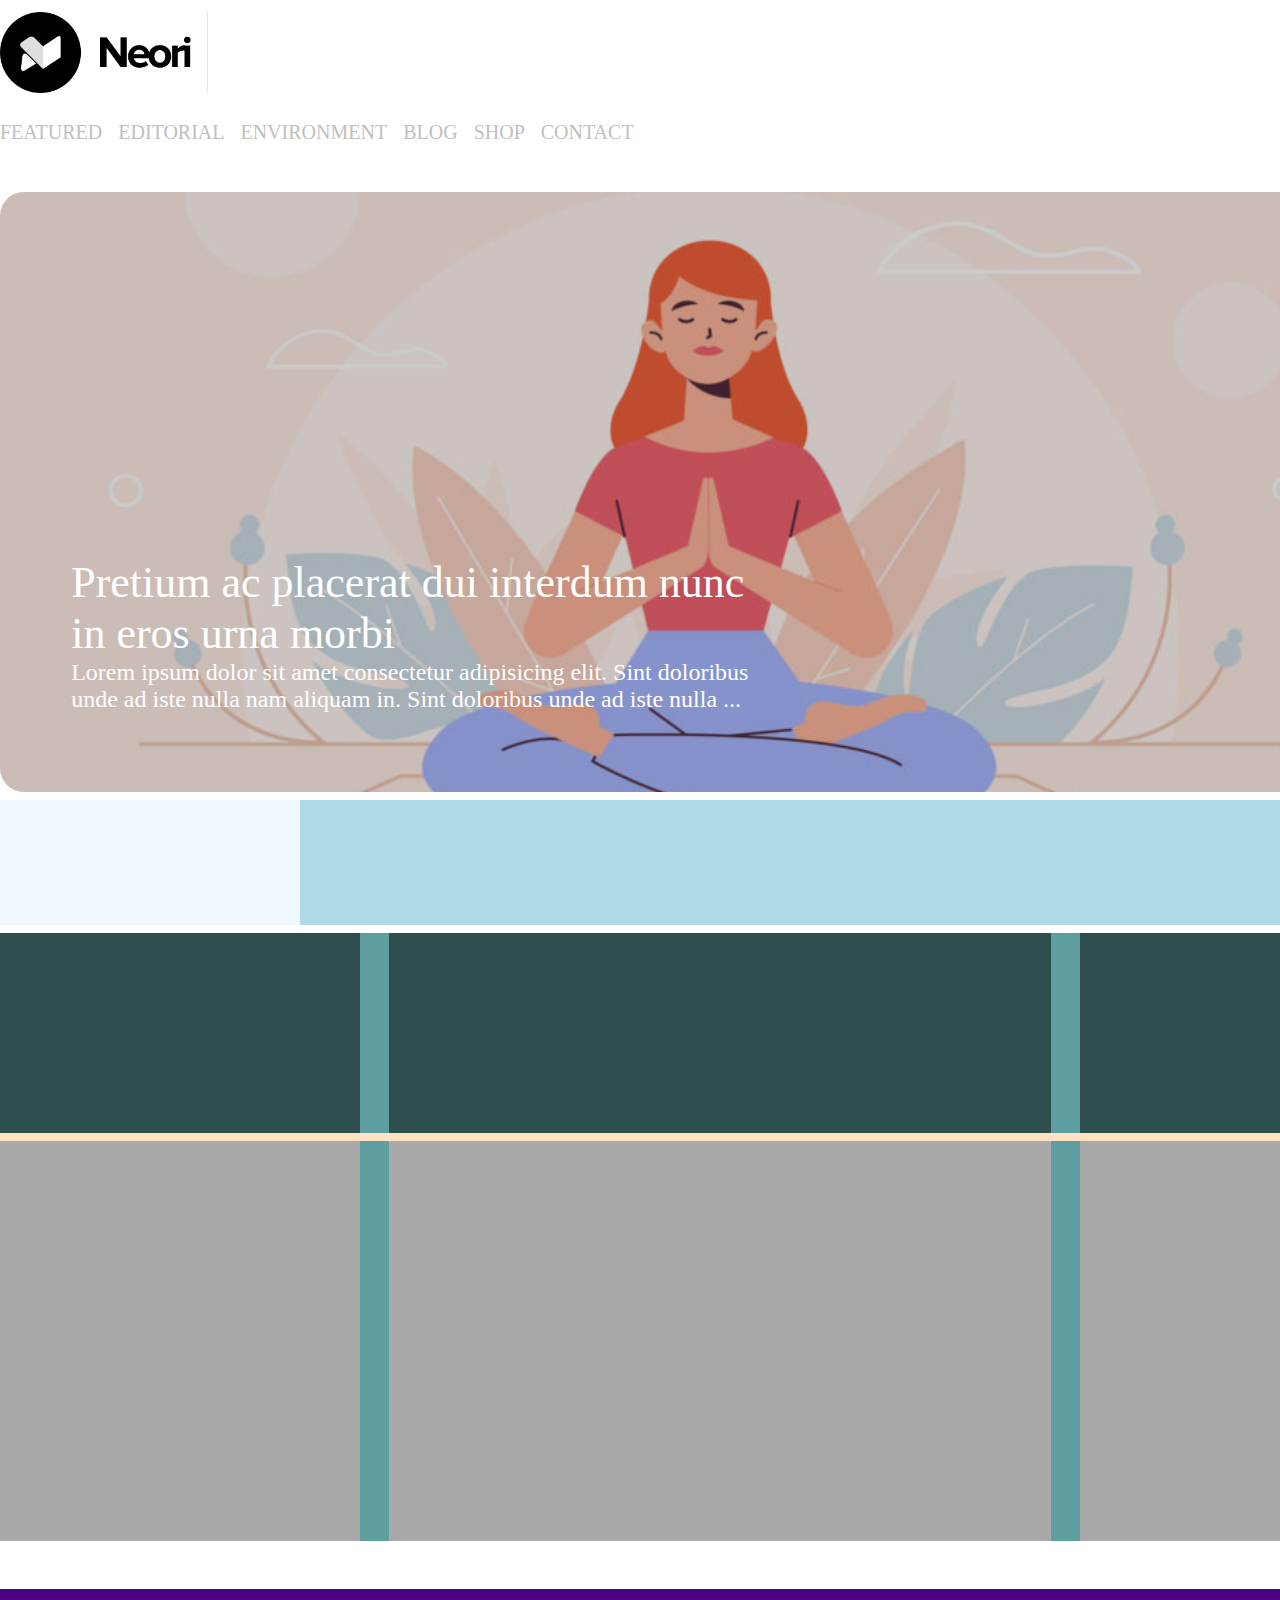
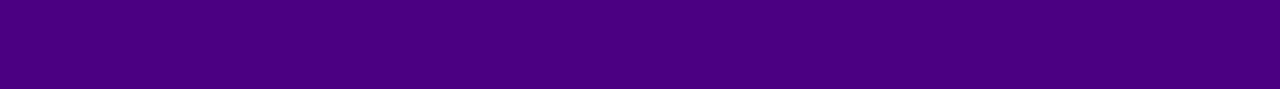
==== index.html @ 006f032c "Add Hero img with title and description" ====
<!DOCTYPE html>
<html lang="it">

<head>
    <meta charset="UTF-8">
    <meta http-equiv="X-UA-Compatible" content="IE=edge">
    <meta name="viewport" content="width=device-width, initial-scale=1.0">
    <title>Struttura WP</title>
    <link rel="stylesheet" href="./css/style.css">
</head>

<body>

    <header class="site-header">
        <div class="center">
            <div class="logo">
                <img src="./img/logo.png" alt="Logo Neori">
            </div>
            <nav class="navigation-bar clearfix">
                <div><a href="#">FEATURED</a></div>
                <div><a href="#">EDITORIAL</a></div>
                <div><a href="#">ENVIRONMENT</a></div>
                <div><a href="#">BLOG</a></div>
                <div><a href="#">SHOP</a></div>
                <div><a href="#">CONTACT</a></div>
            </nav>
        </div>
        <!-- /.center-header -->
    </header>
    <!-- /.site-header -->

    <main class="site-main center">
        <div class="hero-img">
            <div class="hero-title">
                <div class="title">
                    <h1>Pretium ac placerat dui interdum nunc in eros urna morbi</h1>
                </div>
                <div class="description">
                    <p>Lorem ipsum dolor sit amet consectetur adipisicing elit. Sint doloribus unde ad iste nulla nam aliquam in. Sint doloribus unde ad iste nulla ...</p>
                </div>
            </div>
            <!-- /.hero-title -->
        </div>
        <!-- /.hero-img -->

        <div class="leadership">
            <div class="lead-contain">
                <div class="lead-title border-bottom"></div>
                <div class="lead-description"></div>
            </div>
            <!-- /.lead-contain -->
        </div>
        <!-- /.leadership -->

        <div class="grid">
            <div class="row-1 clearfix">
                <div class="col1 img"></div>
                <div class="col2 img"></div>
                <div class="col3 img"></div>
            </div>
            <!-- /.row -->
            <div class="row-1 clearfix">
                <div class="col1 description"></div>
                <div class="col2 description"></div>
                <div class="col3 description"></div>
            </div>
            <!-- /.row -->
        </div>
        <!-- /.grid -->
    </main>
    <!-- /.site-main -->

    <footer class="site-footer">
        <div class="center-footer center"></div>
    </footer>
    <!-- /.site-footer -->

</body>

</html>
---- css/style.css ----
/* 
Common
******************/

* {
    margin: 0;
    padding: 0;
    box-sizing: border-box;
}


/* 
Utility
******************/

.clearfix::after {
    content: "";
    display: table;
    clear: both;
}

.center {
    width: 1440px;
    margin: 0 auto;
}


/* 
Header
******************/


/* header */

.logo {
    margin-bottom: 1.5rem;
}

.logo img {
    width: 13rem;
    padding-right: 1rem;
    margin-top: 0.75rem;
    border-right: 1px solid #e5e5e5;
}

.navigation-bar>div {
    float: left;
    margin-right: 1rem;
}

.navigation-bar a {
    font-size: 1.25rem;
    text-decoration: none;
    color: #bfbfbf;
}

.navigation-bar a:visited {
    color: #bfbfbf;
}

.navigation-bar a:hover {
    color: lightpink;
}

.navigation-bar a:active {
    color: lightblue;
}


/* 
Main
******************/

main>div {
    margin-bottom: 0.5rem;
}

.site-main {
    margin: 3rem auto;
}


/* hero-img */

.hero-img {
    position: relative;
    background-image: linear-gradient(rgba(0, 0, 0, 0.2), rgba(0, 0, 0, 0.2)), url("./../img/banner.jpg");
    background-position: center;
    background-repeat: no-repeat;
    background-size: cover;
    width: 100%;
    height: 600px;
    object-fit: cover;
    border-radius: 1.5rem;
}

.hero-title {
    color: white;
    width: 50%;
    padding: 0.5%;
    position: absolute;
    bottom: 4.5rem;
    left: 4rem;
}

.hero-title>div {
    height: 49.5%;
}

.hero-title h1 {
    font-weight: 400;
    font-size: 2.75rem;
}

.hero-title p {
    font-size: 1.5rem;
}

.layover {
    width: 100%;
    height: 100%;
    background-color: red;
}


/* leadership */

.leadership {
    background-color: lightblue;
    height: 125px;
}

.lead-contain {
    background-color: lightgrey;
    width: 300px;
    height: 125px;
}

.lead-contain>div {
    background-color: aliceblue;
    width: 100%;
    height: 50%;
}


/* grid */

.grid {
    background-color: bisque;
}

.row-1 {
    background-color: cadetblue;
    margin-bottom: 0.5rem;
}

.row-1>.img {
    background-color: darkslategray;
    height: 200px;
    float: left;
}

.row-1>.description {
    background-color: darkgrey;
    height: 400px;
    float: left;
}

.col1 {
    width: 25%;
}

.col2 {
    width: 46%;
    margin: 0 2%;
}

.col3 {
    width: 25%;
}


/* 
Footer
******************/

.site-footer {
    background-color: black;
    height: 100px;
}

.center-footer {
    background-color: indigo;
    height: 100%;
}
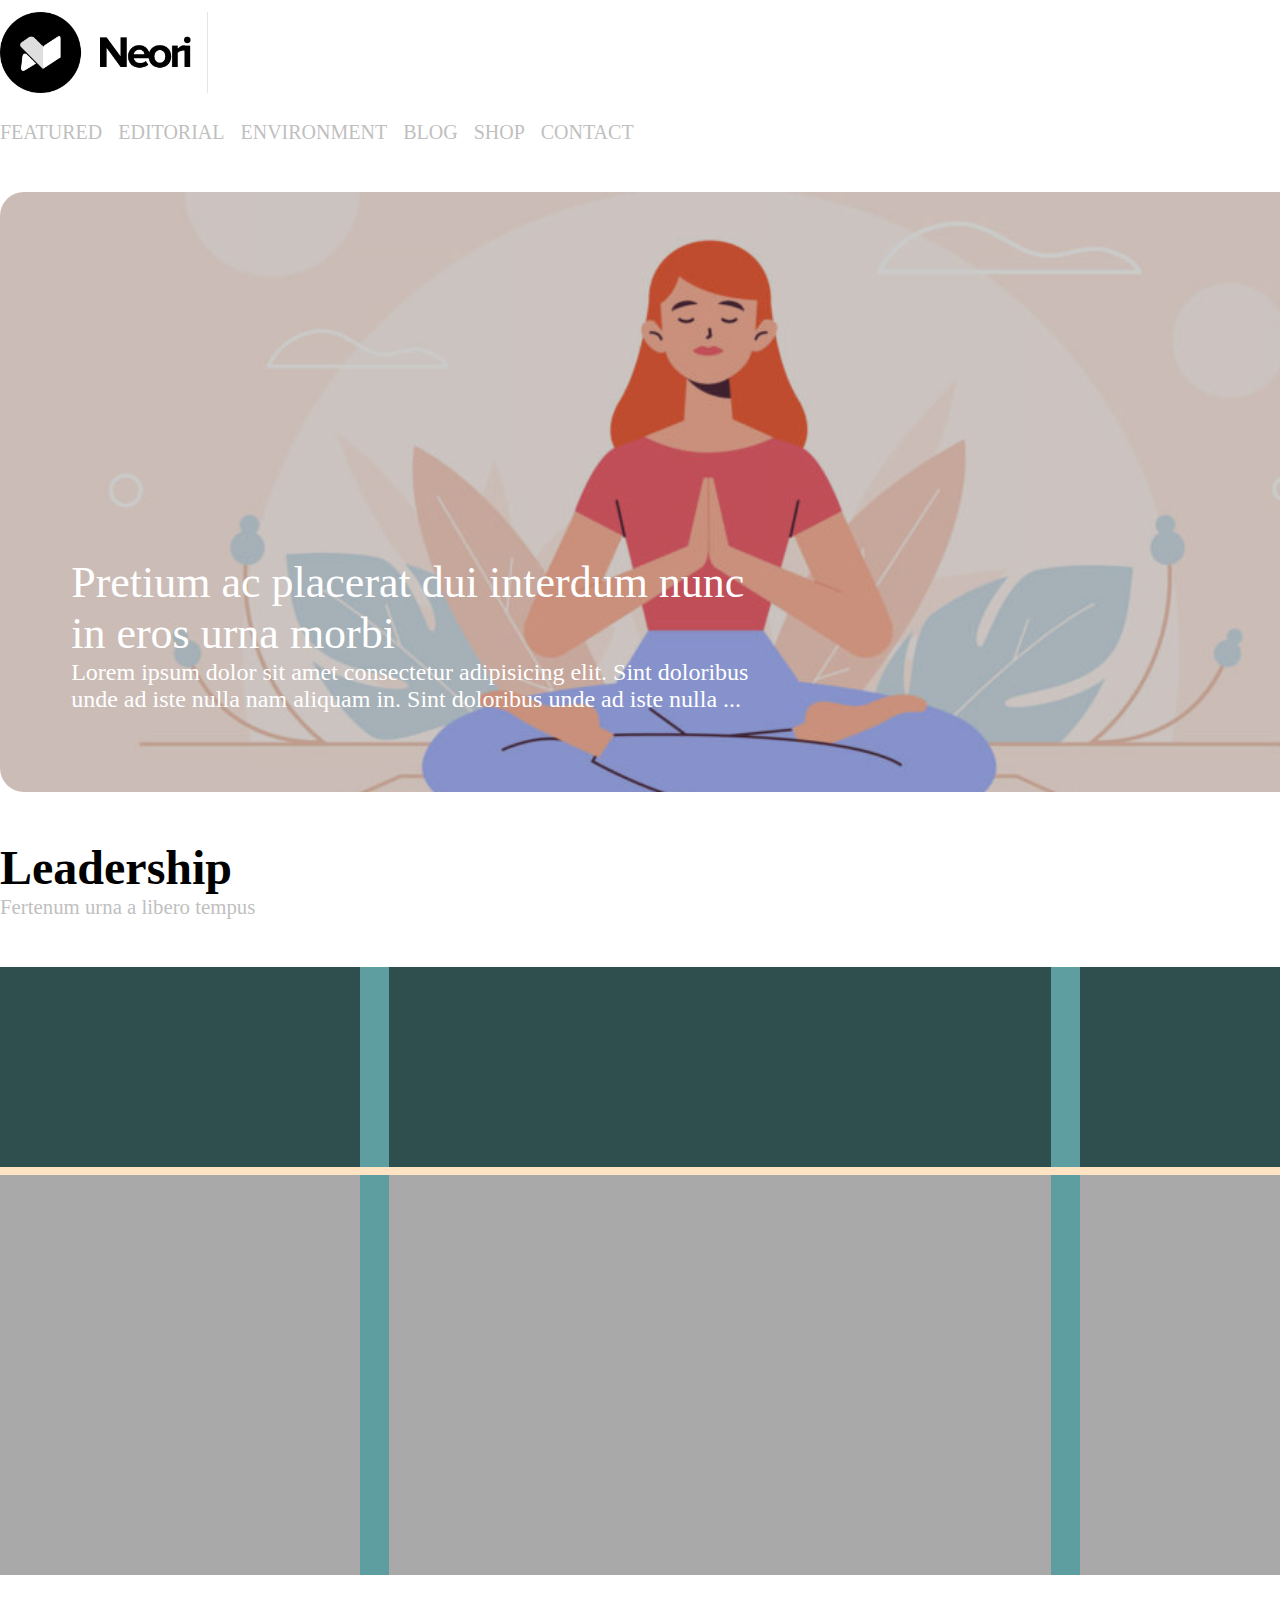
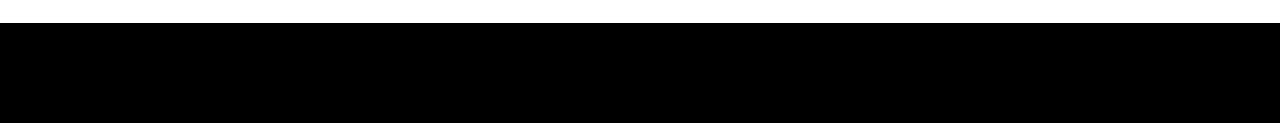
==== commit 5fac018f: "Add Leadeship section" ====
--- a/index.html
+++ b/index.html
@@ -12,24 +12,23 @@
 <body>
 
     <header class="site-header">
-        <div class="center">
-            <div class="logo">
-                <img src="./img/logo.png" alt="Logo Neori">
-            </div>
-            <nav class="navigation-bar clearfix">
-                <div><a href="#">FEATURED</a></div>
-                <div><a href="#">EDITORIAL</a></div>
-                <div><a href="#">ENVIRONMENT</a></div>
-                <div><a href="#">BLOG</a></div>
-                <div><a href="#">SHOP</a></div>
-                <div><a href="#">CONTACT</a></div>
-            </nav>
+        <div class="logo">
+            <img src="./img/logo.png" alt="Logo Neori">
         </div>
-        <!-- /.center-header -->
+        <nav class="navigation-bar clearfix">
+            <div><a href="#">FEATURED</a></div>
+            <div><a href="#">EDITORIAL</a></div>
+            <div><a href="#">ENVIRONMENT</a></div>
+            <div><a href="#">BLOG</a></div>
+            <div><a href="#">SHOP</a></div>
+            <div><a href="#">CONTACT</a></div>
+        </nav>
+        </div>
+        <!-- /.site-header -->
     </header>
     <!-- /.site-header -->
 
-    <main class="site-main center">
+    <main class="site-main">
         <div class="hero-img">
             <div class="hero-title">
                 <div class="title">
@@ -45,8 +44,8 @@
 
         <div class="leadership">
             <div class="lead-contain">
-                <div class="lead-title border-bottom"></div>
-                <div class="lead-description"></div>
+                <div class="lead-title"><strong>Leadership</strong></div>
+                <div class="lead-description">Fertenum urna a libero tempus</div>
             </div>
             <!-- /.lead-contain -->
         </div>
@@ -71,7 +70,7 @@
     <!-- /.site-main -->
 
     <footer class="site-footer">
-        <div class="center-footer center"></div>
+        <div class="footer"></div>
     </footer>
     <!-- /.site-footer -->
 
--- a/css/style.css
+++ b/css/style.css
@@ -6,6 +6,11 @@
     margin: 0;
     padding: 0;
     box-sizing: border-box;
+}
+
+body {
+    width: 1440px;
+    margin: 0 auto;
 }
 
 
@@ -19,18 +24,10 @@
     clear: both;
 }
 
-.center {
-    width: 1440px;
-    margin: 0 auto;
-}
-
 
 /* 
 Header
 ******************/
-
-
-/* header */
 
 .logo {
     margin-bottom: 1.5rem;
@@ -72,7 +69,7 @@
 ******************/
 
 main>div {
-    margin-bottom: 0.5rem;
+    margin-bottom: 3rem;
 }
 
 .site-main {
@@ -116,30 +113,16 @@
     font-size: 1.5rem;
 }
 
-.layover {
-    width: 100%;
-    height: 100%;
-    background-color: red;
-}
-
 
 /* leadership */
 
-.leadership {
-    background-color: lightblue;
-    height: 125px;
+.lead-title {
+    font-size: 3rem;
 }
 
-.lead-contain {
-    background-color: lightgrey;
-    width: 300px;
-    height: 125px;
-}
-
-.lead-contain>div {
-    background-color: aliceblue;
-    width: 100%;
-    height: 50%;
+.lead-description {
+    color: #bfbfbf;
+    font-size: 1.3rem;
 }
 
 
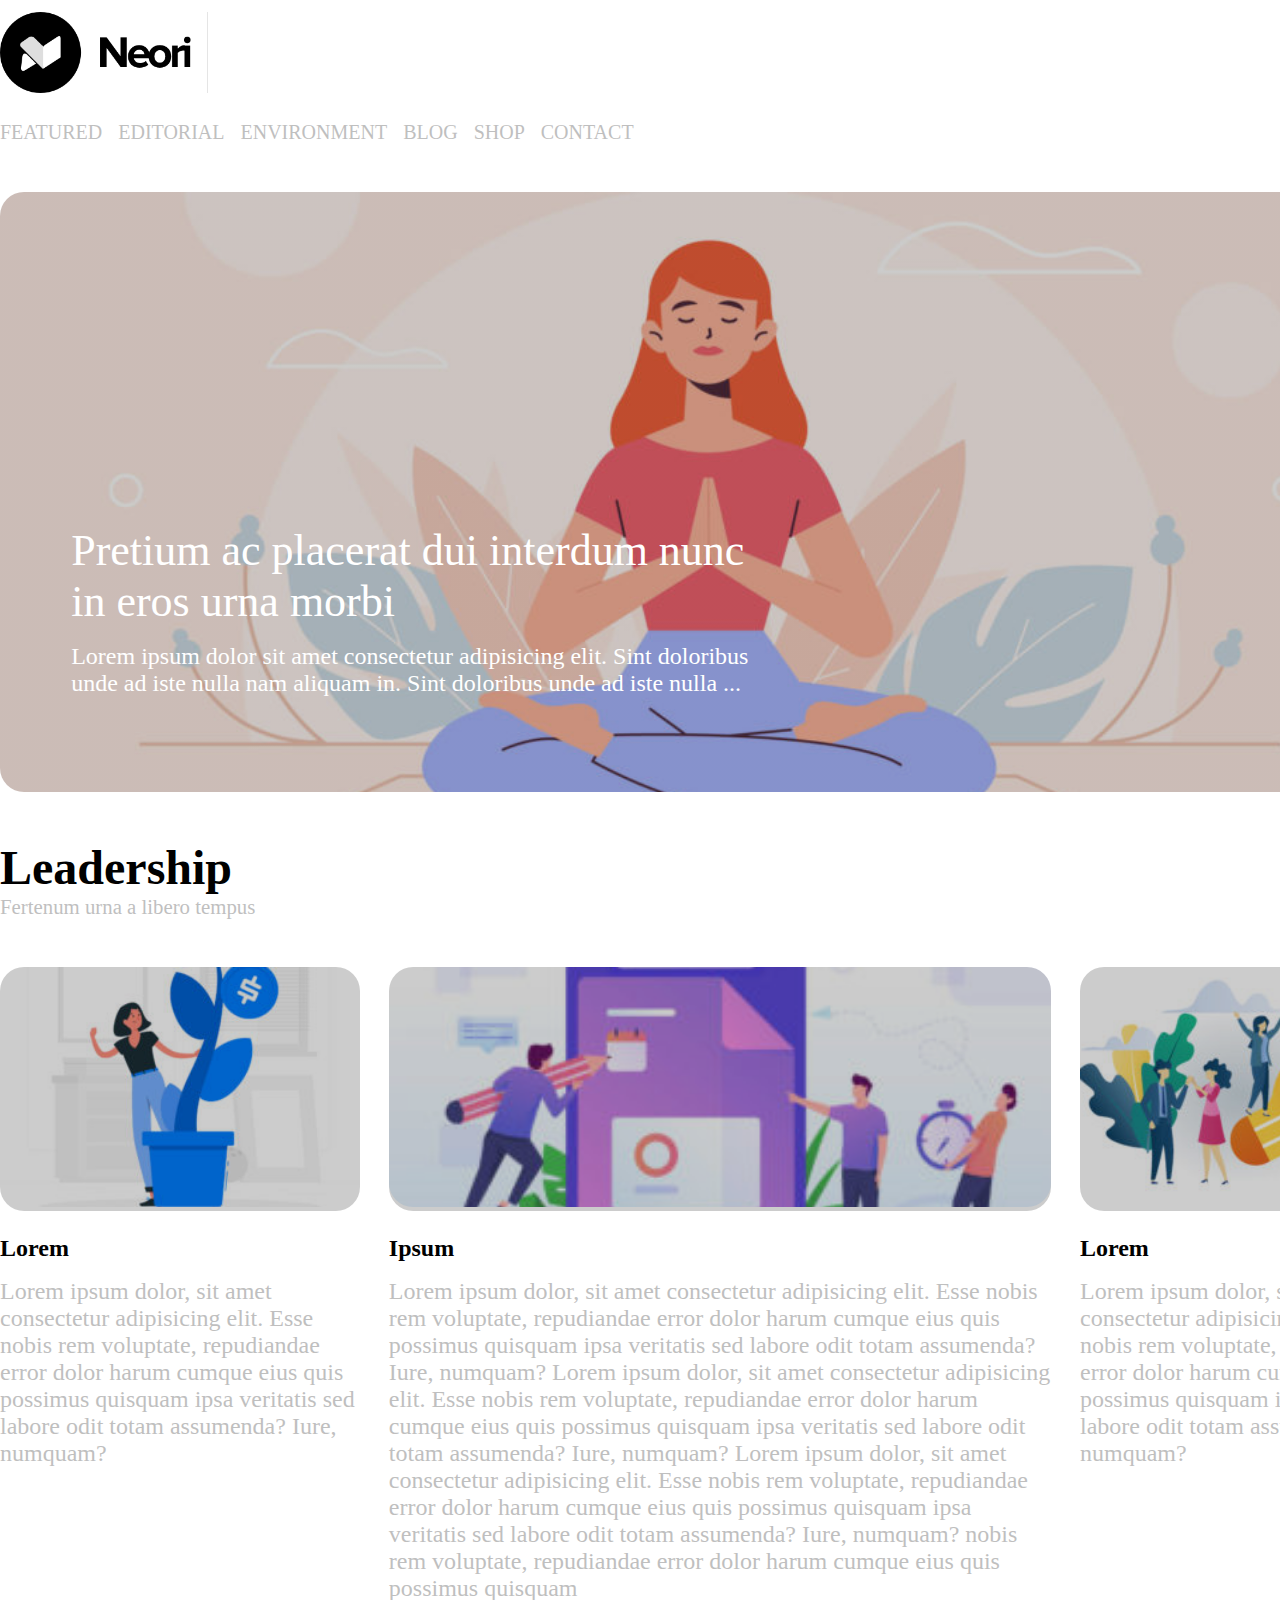
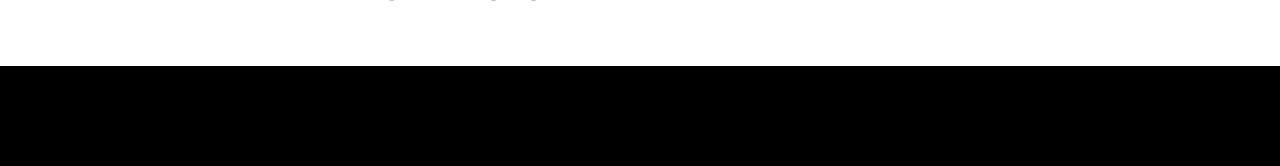
==== commit d93f60a2: "Add row section" ====
--- a/index.html
+++ b/index.html
@@ -52,16 +52,43 @@
         <!-- /.leadership -->
 
         <div class="grid">
-            <div class="row-1 clearfix">
-                <div class="col1 img"></div>
-                <div class="col2 img"></div>
-                <div class="col3 img"></div>
+            <div class="row clearfix">
+                <div class="col1 img">
+                    <img src="./img/img-1.jpg" alt="immagine ...">
+                    <div class="layover"></div>
+                </div>
+                <div class="col2 img">
+                    <img src="./img/img-2.jpg" alt="immagine ...">
+                    <div class="layover"></div>
+                </div>
+                <div class="col3 img">
+                    <img src="./img/img-3.jpg" alt="immagine ...">
+                    <div class="layover"></div>
+                </div>
             </div>
             <!-- /.row -->
-            <div class="row-1 clearfix">
-                <div class="col1 description"></div>
-                <div class="col2 description"></div>
-                <div class="col3 description"></div>
+            <div class="row clearfix">
+                <div class="col1 description">
+                    <h3>Lorem</h3>
+                    <p>
+                        Lorem ipsum dolor, sit amet consectetur adipisicing elit. Esse nobis rem voluptate, repudiandae error dolor harum cumque eius quis possimus quisquam ipsa veritatis sed labore odit totam assumenda? Iure, numquam?
+                    </p>
+                </div>
+                <div class="col2 description">
+                    <h3>Ipsum</h3>
+                    <p>
+                        Lorem ipsum dolor, sit amet consectetur adipisicing elit. Esse nobis rem voluptate, repudiandae error dolor harum cumque eius quis possimus quisquam ipsa veritatis sed labore odit totam assumenda? Iure, numquam? Lorem ipsum dolor, sit amet consectetur
+                        adipisicing elit. Esse nobis rem voluptate, repudiandae error dolor harum cumque eius quis possimus quisquam ipsa veritatis sed labore odit totam assumenda? Iure, numquam? Lorem ipsum dolor, sit amet consectetur adipisicing elit.
+                        Esse nobis rem voluptate, repudiandae error dolor harum cumque eius quis possimus quisquam ipsa veritatis sed labore odit totam assumenda? Iure, numquam? nobis rem voluptate, repudiandae error dolor harum cumque eius quis possimus
+                        quisquam
+                    </p>
+                </div>
+                <div class="col3 description">
+                    <h3>Lorem</h3>
+                    <p>
+                        Lorem ipsum dolor, sit amet consectetur adipisicing elit. Esse nobis rem voluptate, repudiandae error dolor harum cumque eius quis possimus quisquam ipsa veritatis sed labore odit totam assumenda? Iure, numquam?
+                    </p>
+                </div>
             </div>
             <!-- /.row -->
         </div>
@@ -70,7 +97,9 @@
     <!-- /.site-main -->
 
     <footer class="site-footer">
-        <div class="footer"></div>
+        <p>
+            Designe with <span></span>
+        </p>
     </footer>
     <!-- /.site-footer -->
 
--- a/css/style.css
+++ b/css/style.css
@@ -22,6 +22,16 @@
     content: "";
     display: table;
     clear: both;
+}
+
+.layover {
+    background-color: rgba(0, 0, 0, 0.2);
+    width: 100%;
+    height: 100%;
+    position: absolute;
+    top: 0;
+    left: 0;
+    border-radius: 1.5rem;
 }
 
 
@@ -128,24 +138,35 @@
 
 /* grid */
 
-.grid {
-    background-color: bisque;
-}
+.grid {}
 
-.row-1 {
-    background-color: cadetblue;
+.row {
     margin-bottom: 0.5rem;
 }
 
-.row-1>.img {
-    background-color: darkslategray;
-    height: 200px;
+.row h3,
+p {
+    font-size: 1.5rem;
+    margin: 1rem 0;
+}
+
+.row p {
+    color: #bfbfbf;
+}
+
+.row img {
+    width: 100%;
+    height: 15rem;
+    object-fit: cover;
+    border-radius: 1.5rem;
+}
+
+.row>.img {
+    position: relative;
     float: left;
 }
 
-.row-1>.description {
-    background-color: darkgrey;
-    height: 400px;
+.row>.description {
     float: left;
 }
 
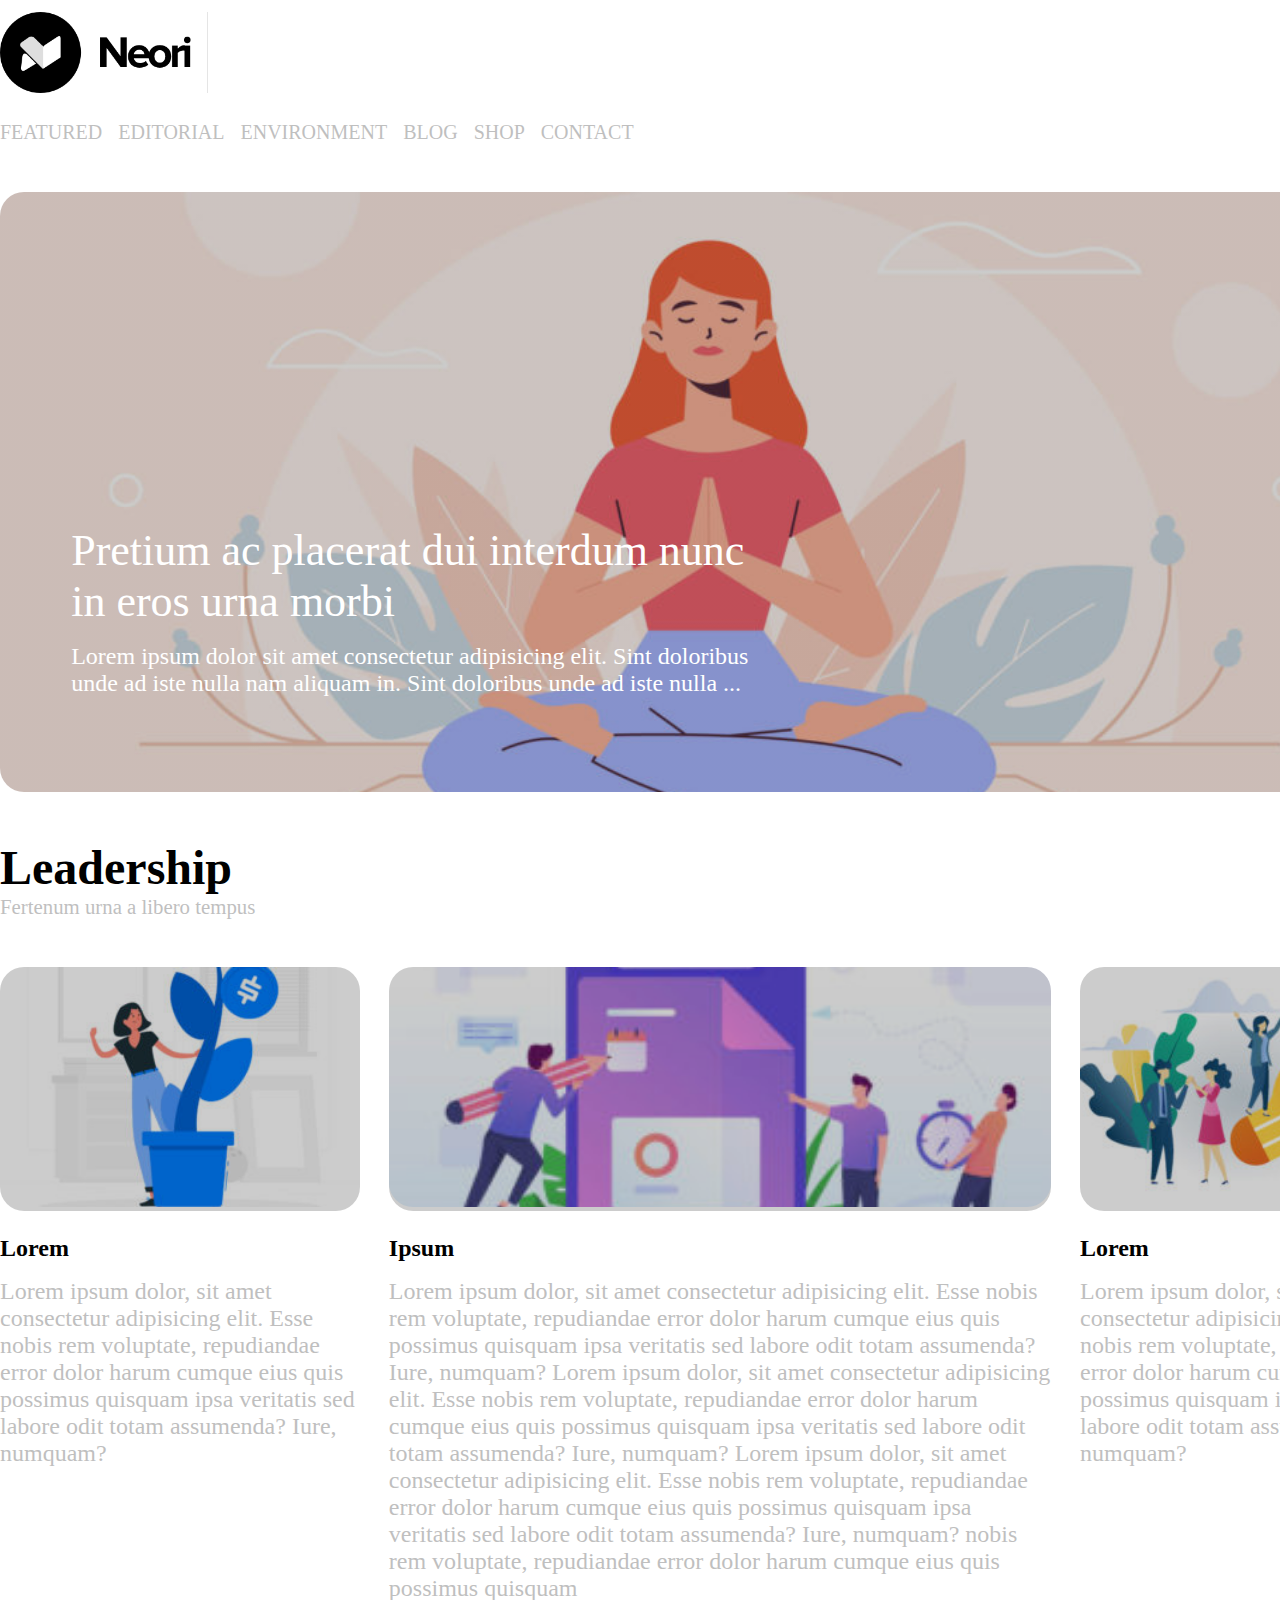
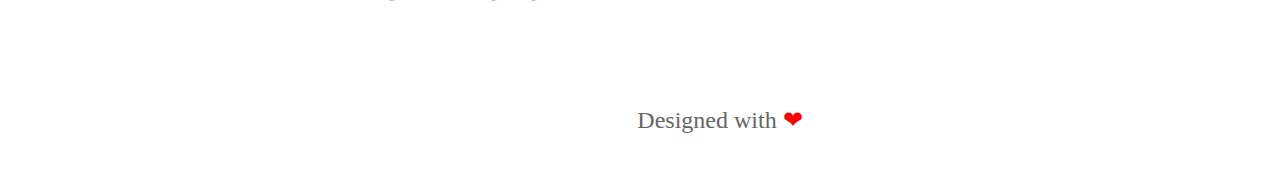
==== commit 2657db28: "Add footer" ====
--- a/index.html
+++ b/index.html
@@ -98,7 +98,7 @@
 
     <footer class="site-footer">
         <p>
-            Designe with <span></span>
+            Designed with <span></span>
         </p>
     </footer>
     <!-- /.site-footer -->
--- a/css/style.css
+++ b/css/style.css
@@ -189,11 +189,12 @@
 ******************/
 
 .site-footer {
-    background-color: black;
-    height: 100px;
-}
-
-.center-footer {
-    background-color: indigo;
-    height: 100%;
+    color: #666666;
+    text-align: center;
+    padding: 1.5rem 0;
+}
+
+.site-footer>p span::before {
+    color: red;
+    content: "\2764";
 }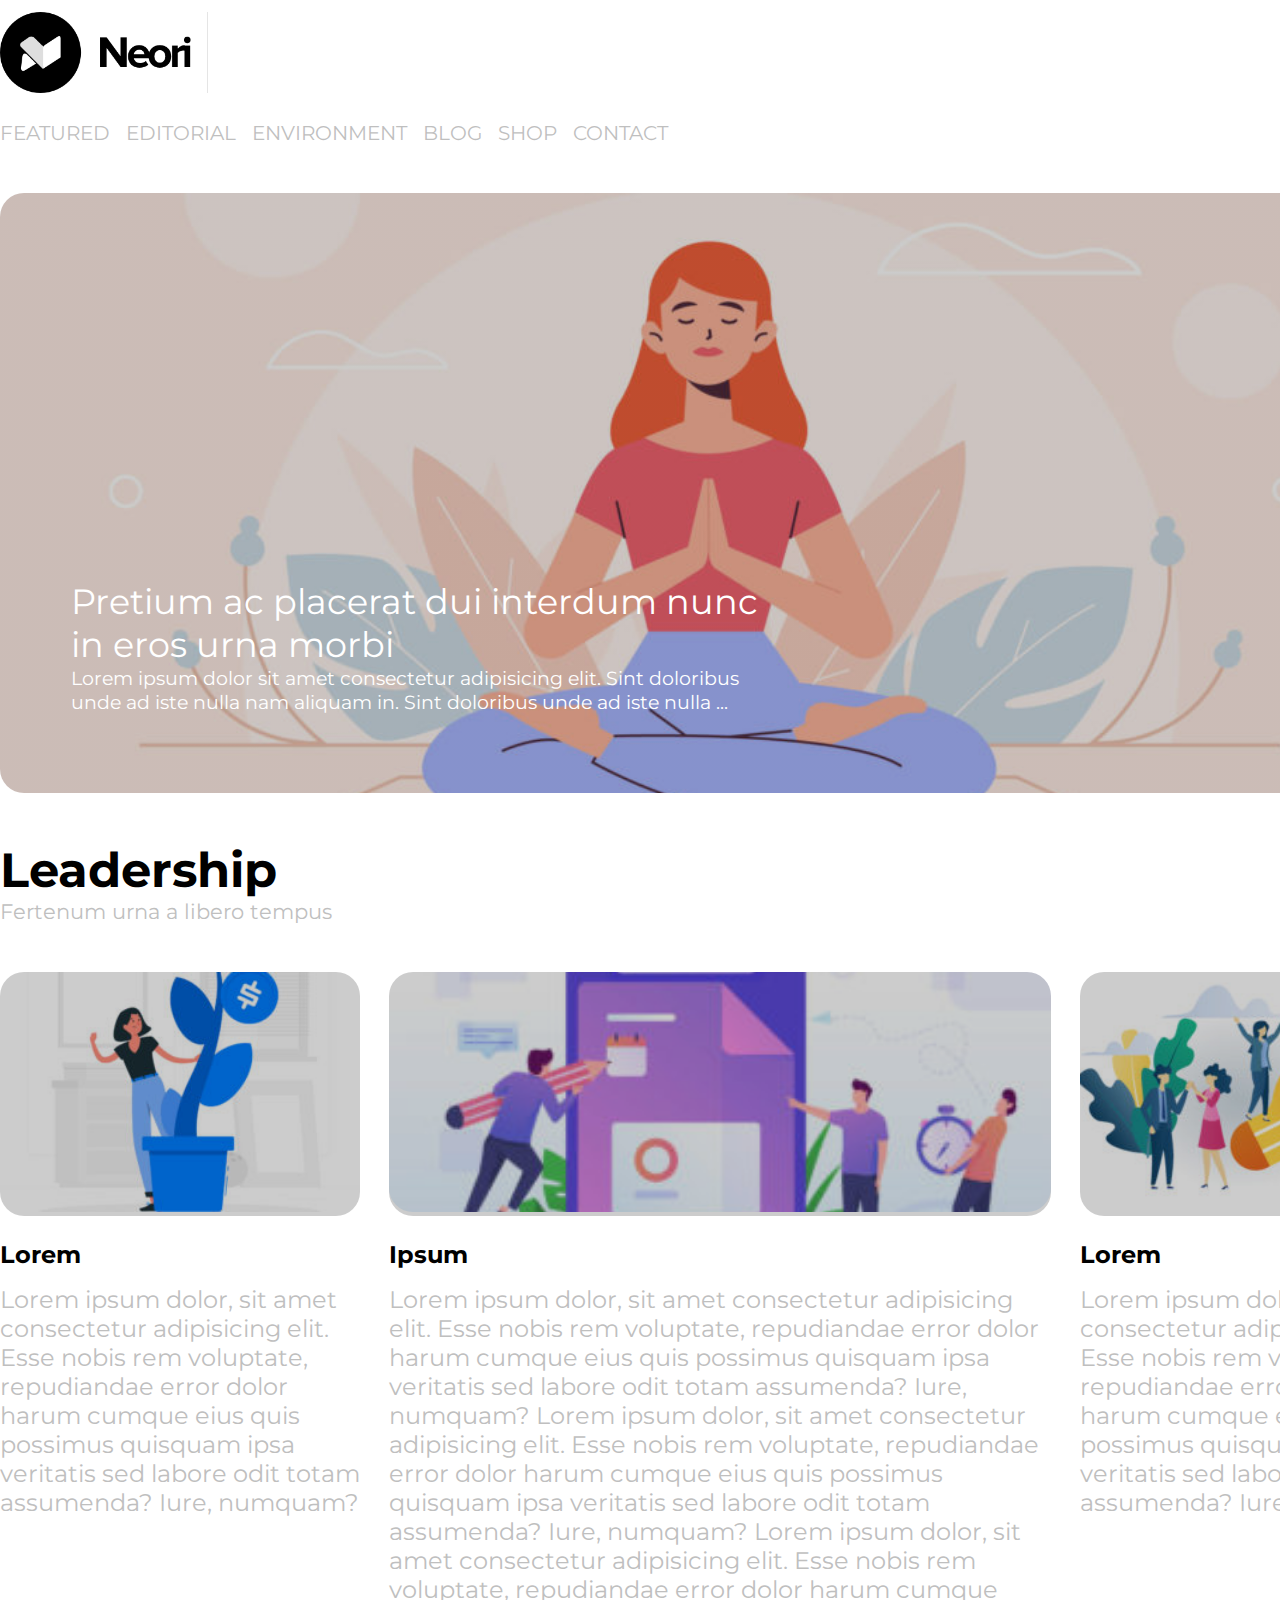
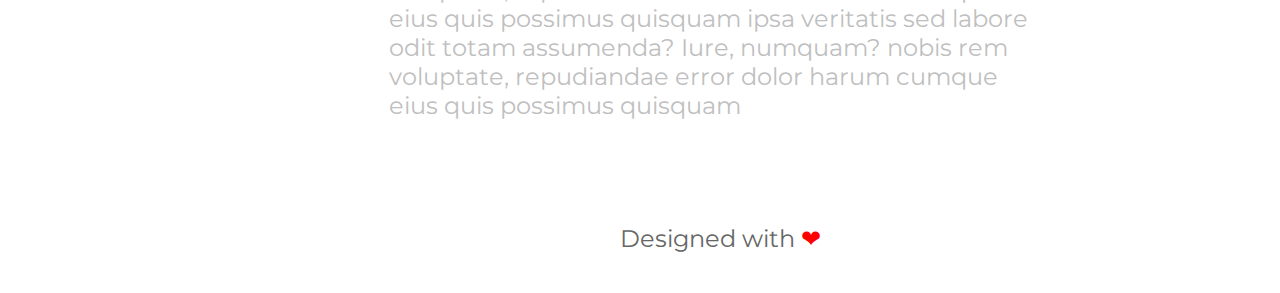
==== commit c0506422: "Fix font on main" ====
--- a/index.html
+++ b/index.html
@@ -7,6 +7,13 @@
     <meta name="viewport" content="width=device-width, initial-scale=1.0">
     <title>Struttura WP</title>
     <link rel="stylesheet" href="./css/style.css">
+    <!-- 
+        google font
+     -->
+    <link rel="preconnect" href="https://fonts.googleapis.com">
+    <link rel="preconnect" href="https://fonts.gstatic.com" crossorigin>
+    <link href="https://fonts.googleapis.com/css2?family=Montserrat&display=swap" rel="stylesheet">
+
 </head>
 
 <body>
@@ -16,14 +23,13 @@
             <img src="./img/logo.png" alt="Logo Neori">
         </div>
         <nav class="navigation-bar clearfix">
-            <div><a href="#">FEATURED</a></div>
-            <div><a href="#">EDITORIAL</a></div>
+            <div><a href="./bonus/index.html">FEATURED</a></div>
+            <div><a href="./Bonus-2/index.html">EDITORIAL</a></div>
             <div><a href="#">ENVIRONMENT</a></div>
             <div><a href="#">BLOG</a></div>
             <div><a href="#">SHOP</a></div>
             <div><a href="#">CONTACT</a></div>
         </nav>
-        </div>
         <!-- /.site-header -->
     </header>
     <!-- /.site-header -->
--- a/css/style.css
+++ b/css/style.css
@@ -11,6 +11,7 @@
 body {
     width: 1440px;
     margin: 0 auto;
+    font-family: 'Montserrat', sans-serif;
 }
 
 
@@ -110,17 +111,15 @@
     left: 4rem;
 }
 
-.hero-title>div {
-    height: 49.5%;
-}
-
 .hero-title h1 {
     font-weight: 400;
-    font-size: 2.75rem;
+    font-size: 2.2rem;
+    margin: 0;
 }
 
 .hero-title p {
-    font-size: 1.5rem;
+    font-size: 1.2rem;
+    margin: 0;
 }
 
 
@@ -133,6 +132,7 @@
 .lead-description {
     color: #bfbfbf;
     font-size: 1.3rem;
+    font-weight:
 }
 
 
